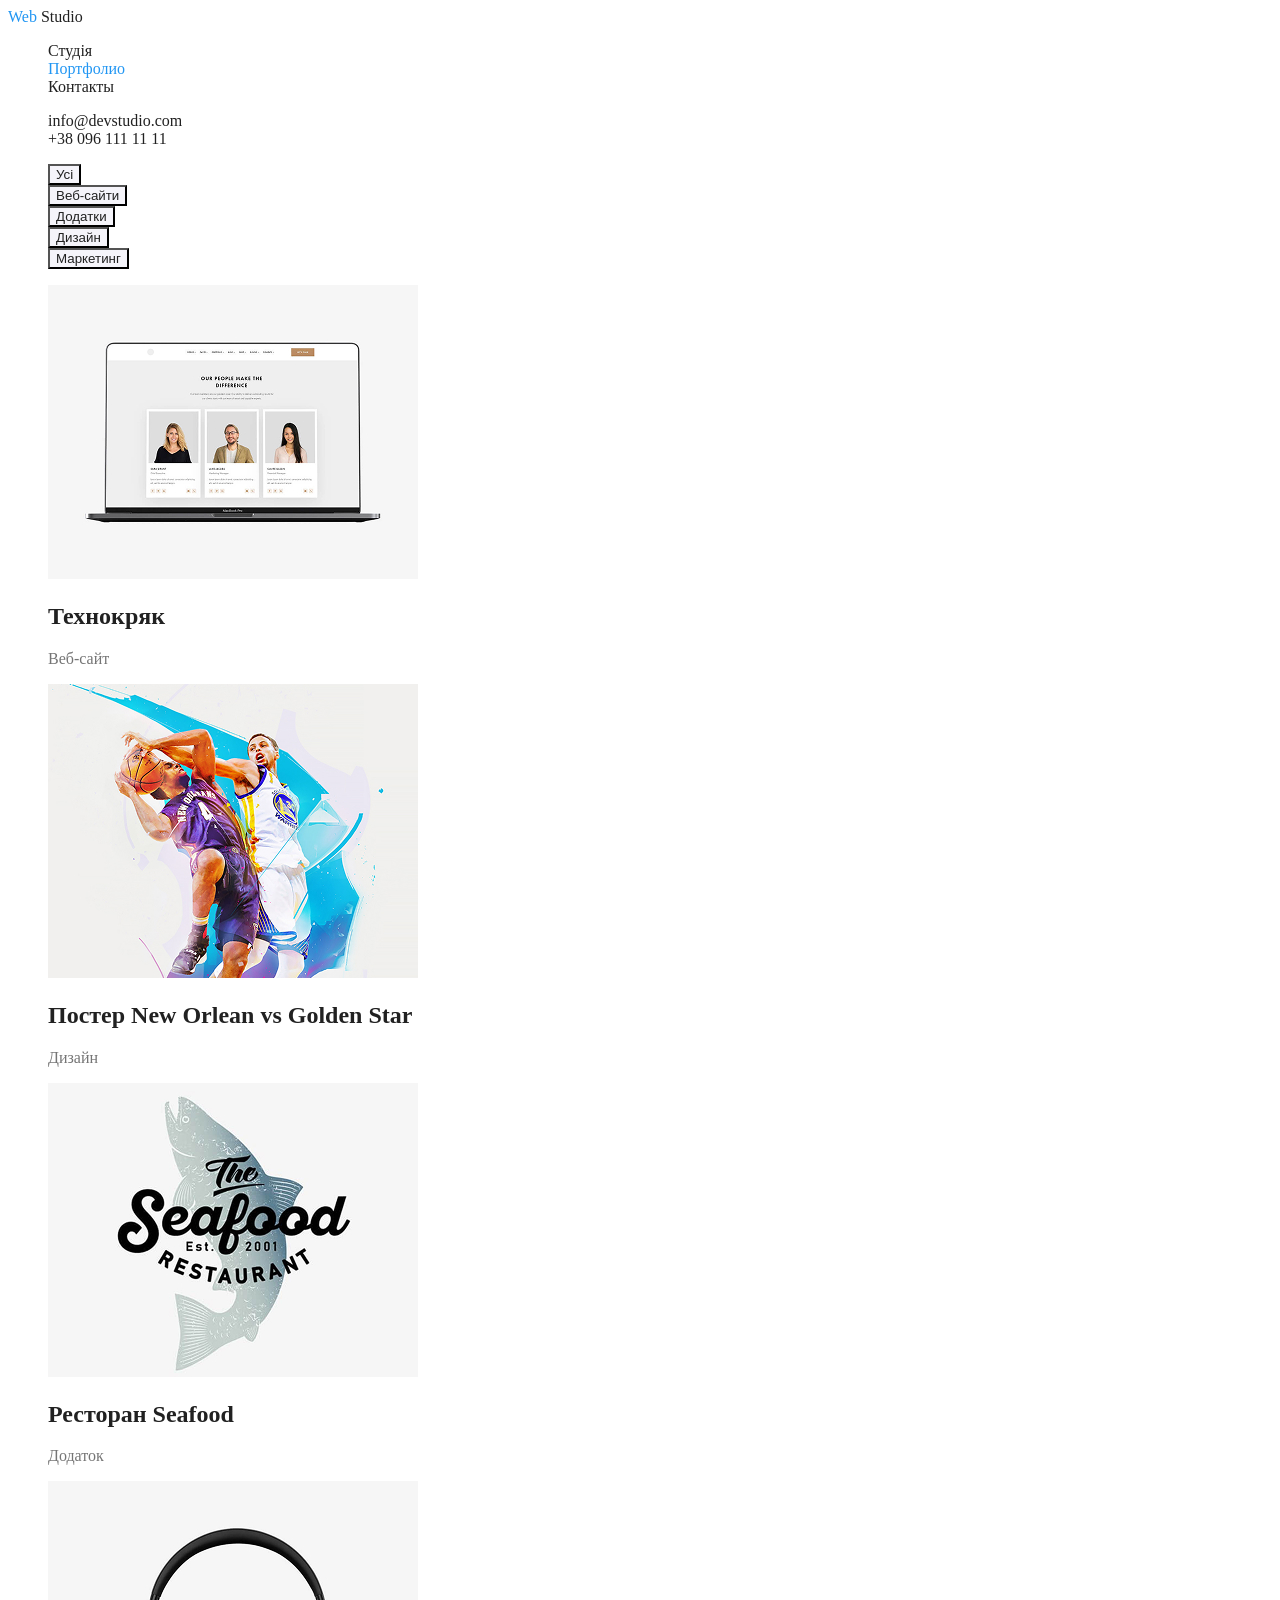
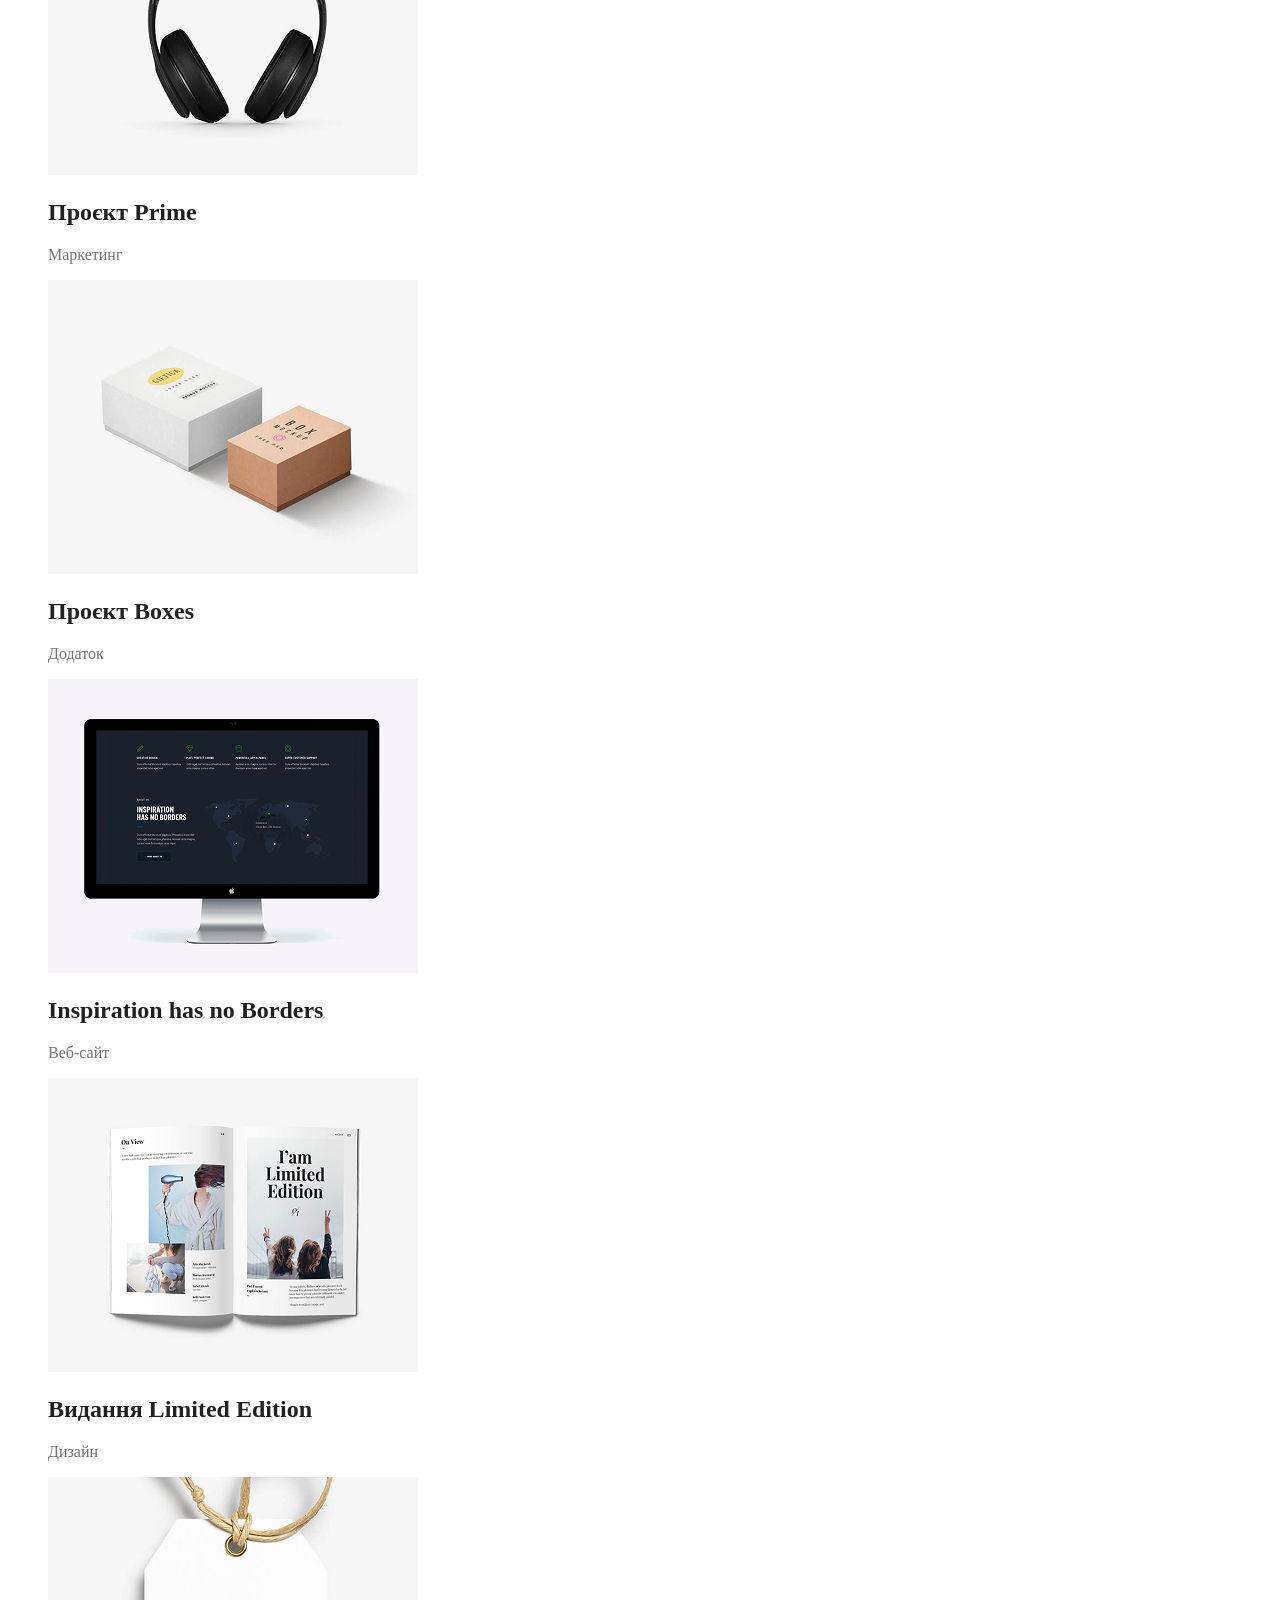
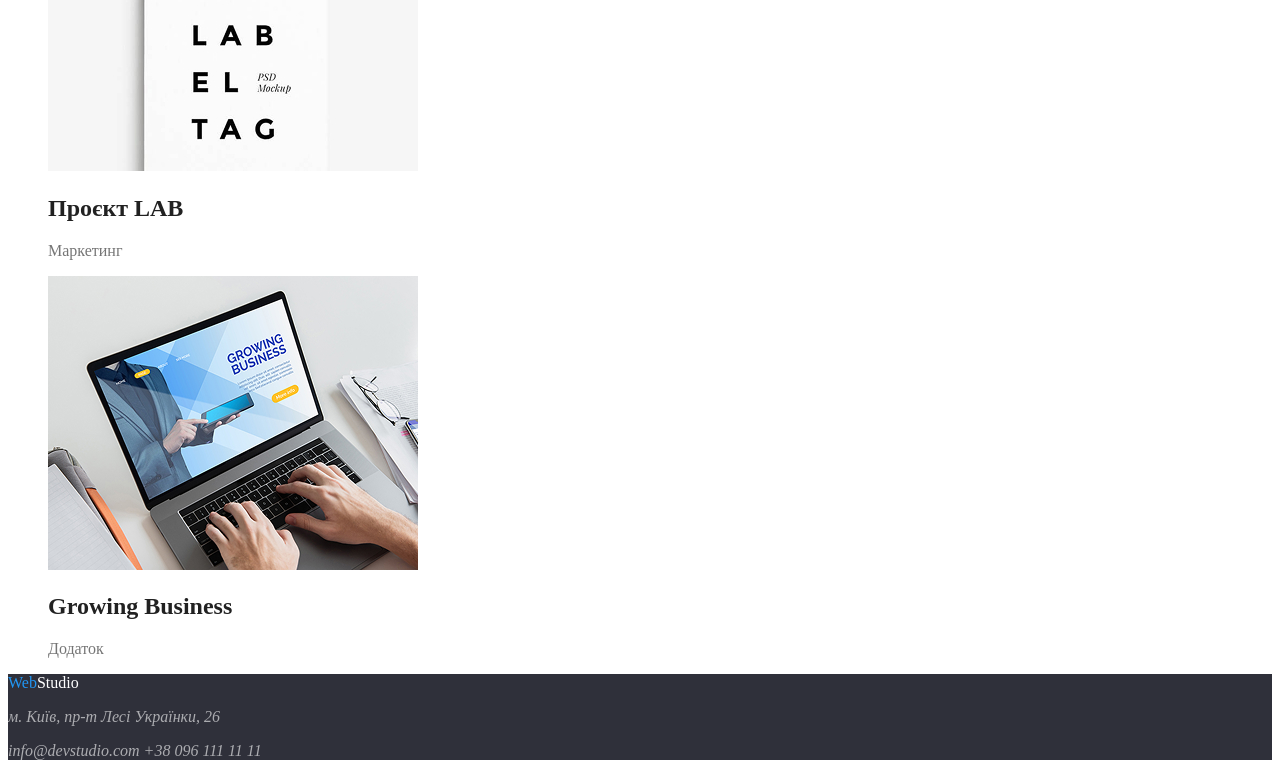
==== portfolio.html @ 370b7105 "addfiles" ====
<!DOCTYPE html>
<html lang="uk">

<head>
    <meta charset="UTF-8">
    <meta name="viewport" content="width=device-width, initial-scale=1.0">
    <link rel="stylesheet" href="./css/syle.css">
    <title>Web Studio</title>
</head>

<body>
     <header>
        <a href="./" class="logo"> <span class="logo-accent">Web </span>Studio</a>
        <nav>
            <ul class="nav">
                <li><a href="./" class="nav-link ">Студія</a></li>
                <li><a href="./portfolio.html" class="nav-link current ">Портфолио</a></li>
                <li><a href="./contact.html" class="nav-link ">Контакты</a></li>
            </ul>
        </nav>
        <ul class="auth-nav">
            <li><a href="mailto:info@devstudio.com" class="auth-nav-link">info@devstudio.com</a></li>
            <li><a href="tel:+380961111111" class="auth-nav-link">+38 096 111 11 11</a></li>
        </ul>
    </header>
    <main>
<section>
    <h1 class="visually-hidden">Gallery</h1>
    <ul>
        <li><button type="button" class="button-gallery">Усі</button></li>
        <li><button type="button" class="button-gallery">Веб-сайти</button></li>
        <li><button type="button" class="button-gallery">Додатки</button></li>
        <li><button type="button" class="button-gallery">Дизайн</button></li>
        <li><button type="button" class="button-gallery">Маркетинг</button></li>
    </ul>
    <ul>
        <li>
            <a href="">
                <img src="./images/gallery1.jpg" alt="" width="370"></img>
                    <h2 class="gallery-title">Технокряк</h2>
                    <p class="gallery-text" >Веб-сайт</p>
                
            </a>
        </li>
        <li>
            <a href="">
                <img src="./images/gallery2.jpg" alt="" width="370"></img>
                    <h2 class="gallery-title">Постер New Orlean vs Golden Star </h2>
                    <p class="gallery-text">Дизайн</p>
                
            </a>
        </li>
        <li>
            <a href="">
                <img src="./images/gallery3.jpg" alt="">   </img>
                    <h2 class="gallery-title">Ресторан Seafood</h2>
                    <p class="gallery-text">Додаток</p>
             
            </a>
        </li>
        <li>
            <a href="">
                <img src="./images/gallery4.jpg" alt=""></img>
                    <h2 class="gallery-title">Проєкт Prime</h2>
                    <p class="gallery-text">Маркетинг</p>
                
            </a>
        </li>
        <li>
            <a href="">
                <img src="./images/gallery5.jpg" alt=""> </img>
                    <h2 class="gallery-title">Проєкт Boxes</h2>
                    <p class="gallery-text">Додаток</p>
               
            </a>
        </li>
        <li>
            <a href="">
                <img src="./images/gallery6.jpg" alt="">  </img>
                    <h2 class="gallery-title">Inspiration has no Borders</h2>
                    <p class="gallery-text">Веб-сайт</p>
              
            </a>
        </li>
        <li>
            <a href="">
                <img src="./images/gallery7.jpg" alt=""> </img>
                    <h2 class="gallery-title">Видання Limited Edition</h2>
                    <p class="gallery-text">Дизайн</p>
               
            </a>
        </li>
        <li>
            <a href="">
                <img src="./images/gallery8.jpg" alt=""></img>
                    <h2 class="gallery-title">Проєкт LAB</h2>
                    <p class="gallery-text">Маркетинг</p>
                
            </a>
        </li>
        <li>
            <a href="">
                <img src="./images/gallery9.jpg" alt="" width="370"></img>
                    <h2 class="gallery-title">Growing Business</h2>
                    <p class="gallery-text">Додаток</p>
                
            </a>
        </li>
    </ul>
</section>
    </main>

    <footer class="footer">
        <a href="" class="footer-logo"><span class="footer-logo-accent">Web</span>Studio</a>
        <address class="address">
            <p>м. Київ, пр-т Лесі Українки, 26</p>
            <a href="mailto:info@devstudio.com">info@devstudio.com</a>
            <a href="tel:+380961111111">+38 096 111 11 11</a>
        </address>
       

    </footer>
</body>

</html>
---- css/syle.css ----
:root{
    --primary-text-color:#757575;
    --secondary-text-color:#212121;
    --accent-color:#2196F3;
    --bg-color:#ffffff;
    --section-color:#F5F4FA;
    --footer-color:#2F303A;
    --footer-addres-color:rgba(255,255,255,0.6);
    --button-gallery-bg:#F5F4FA;
}
body{
    background-color: var(--bg-color);
    color: var(--primary-text-color);
}
ul{
    list-style: none;
}
a{
    text-decoration: none;
}
.visually-hidden {
  position: absolute;
  width: 1px;
  height: 1px;
  margin: -1px;
  border: 0;
  padding: 0;
  
  white-space: nowrap;
  clip-path: inset(100%);
  clip: rect(0 0 0 0);
  overflow: hidden;
}
.logo{
    color: var(--secondary-text-color);
}
.logo-accent{
    color: var(--accent-color);
}
.nav-link{
    color: var(--secondary-text-color);
}
.nav-link:hover, .nav-link:focus{
    color: var(--accent-color);
}
.nav-link.current{
    color: var(--accent-color);

}
.auth-nav-link{
    color: var(--secondary-text-color);
}
.auth-nav-link:hover, .auth-nav-link:focus{
    color: var(--accent-color);
}


.hero{
    background-color: var(--secondary-text-color);
}
.hero-title{
    color: var(--bg-color);
}
.button{
 color: var(--bg-color);
 background-color: var(--accent-color);   
}

.advantages-title{
    color: var(--secondary-text-color);
}
            
.work-title,.commamd-title, .command-name{
    color: var(--secondary-text-color);
}

.footer{
    background-color: var(--footer-color);
}
.footer-logo{
    color: var(--bg-color);
}
.footer-logo-accent{
    color: var(--accent-color);
}
.address, .address a{
    color: var(--footer-addres-color);
}





/* Portfolio */
.button-gallery{
    color: var(--secondary-text-color);
    background: var(--button-gallery-bg);
}
.button-gallery:hover, .button-gallery:focus{
    color: var(--bg-color);
    background-color: var(--accent-color);;
}
.gallery-title{
    color: var(--secondary-text-color);
}
.gallery-text{
    color: var(--primary-text-color);
}
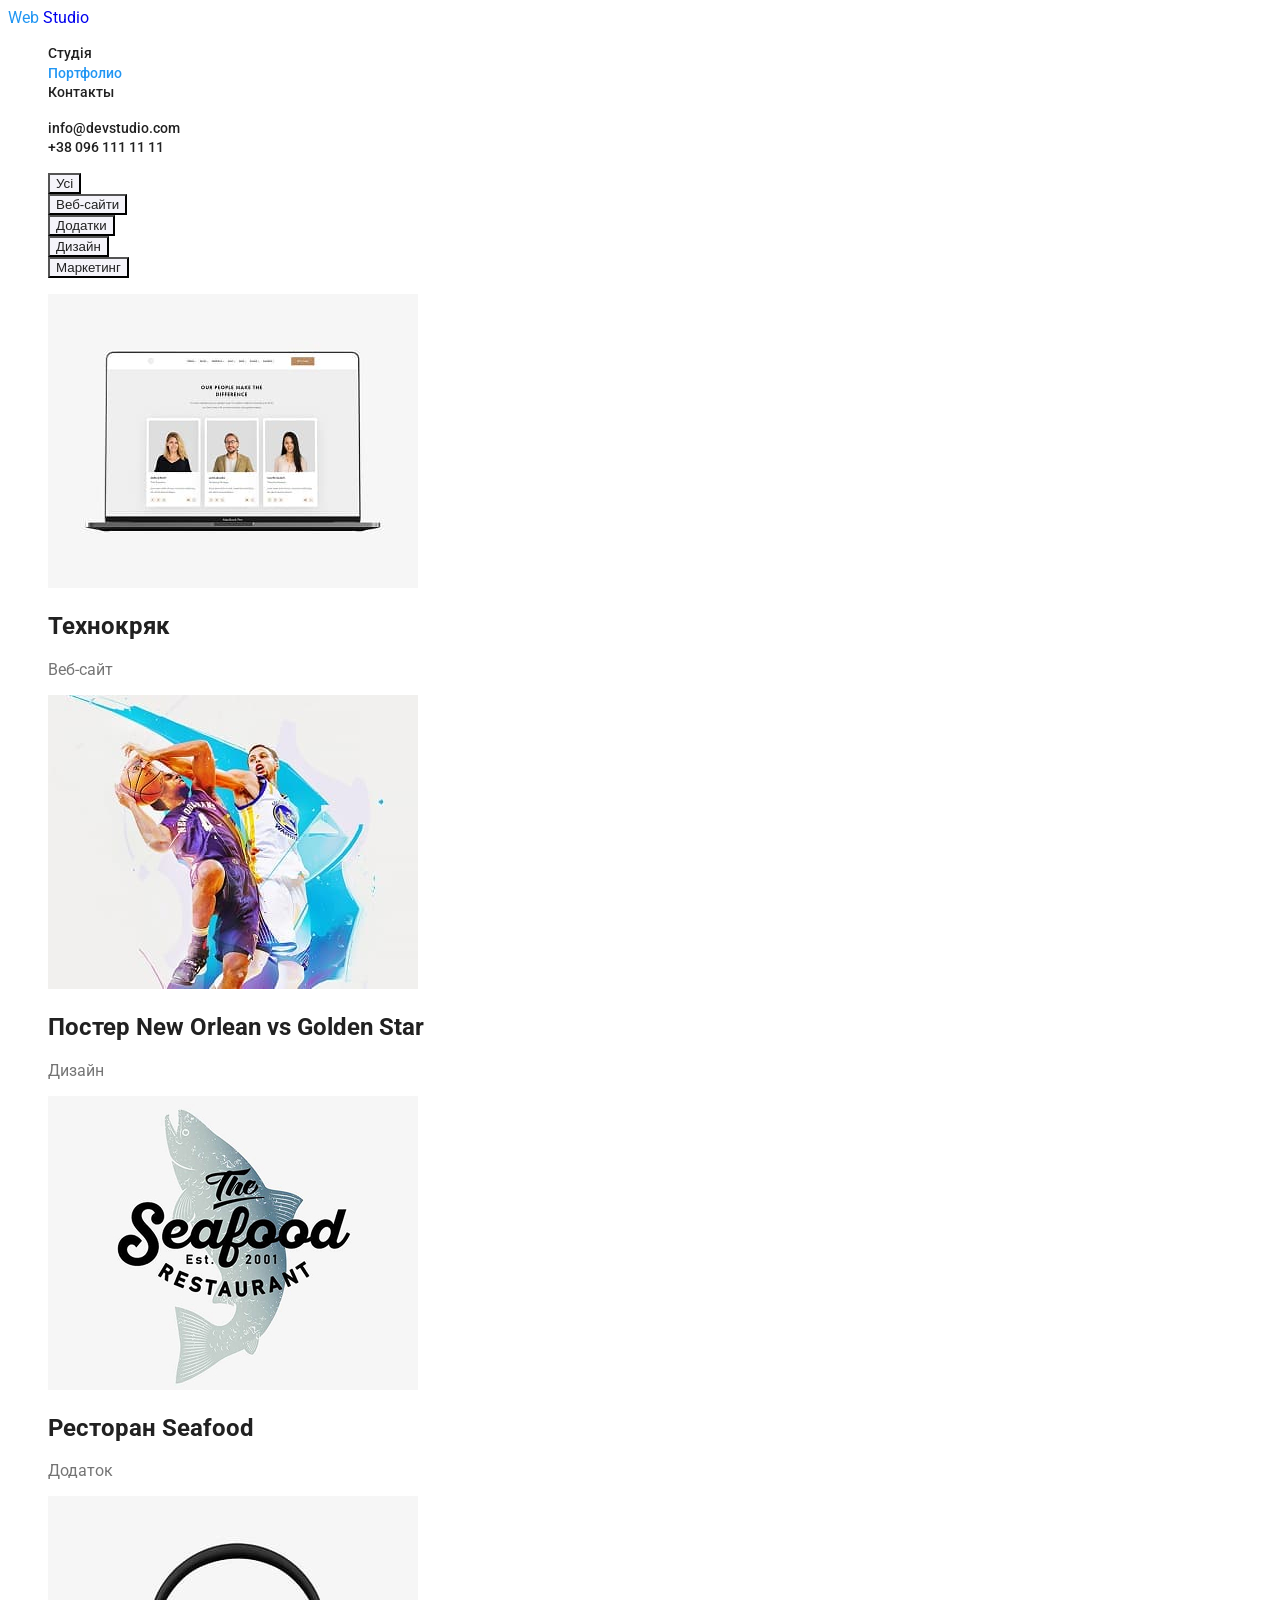
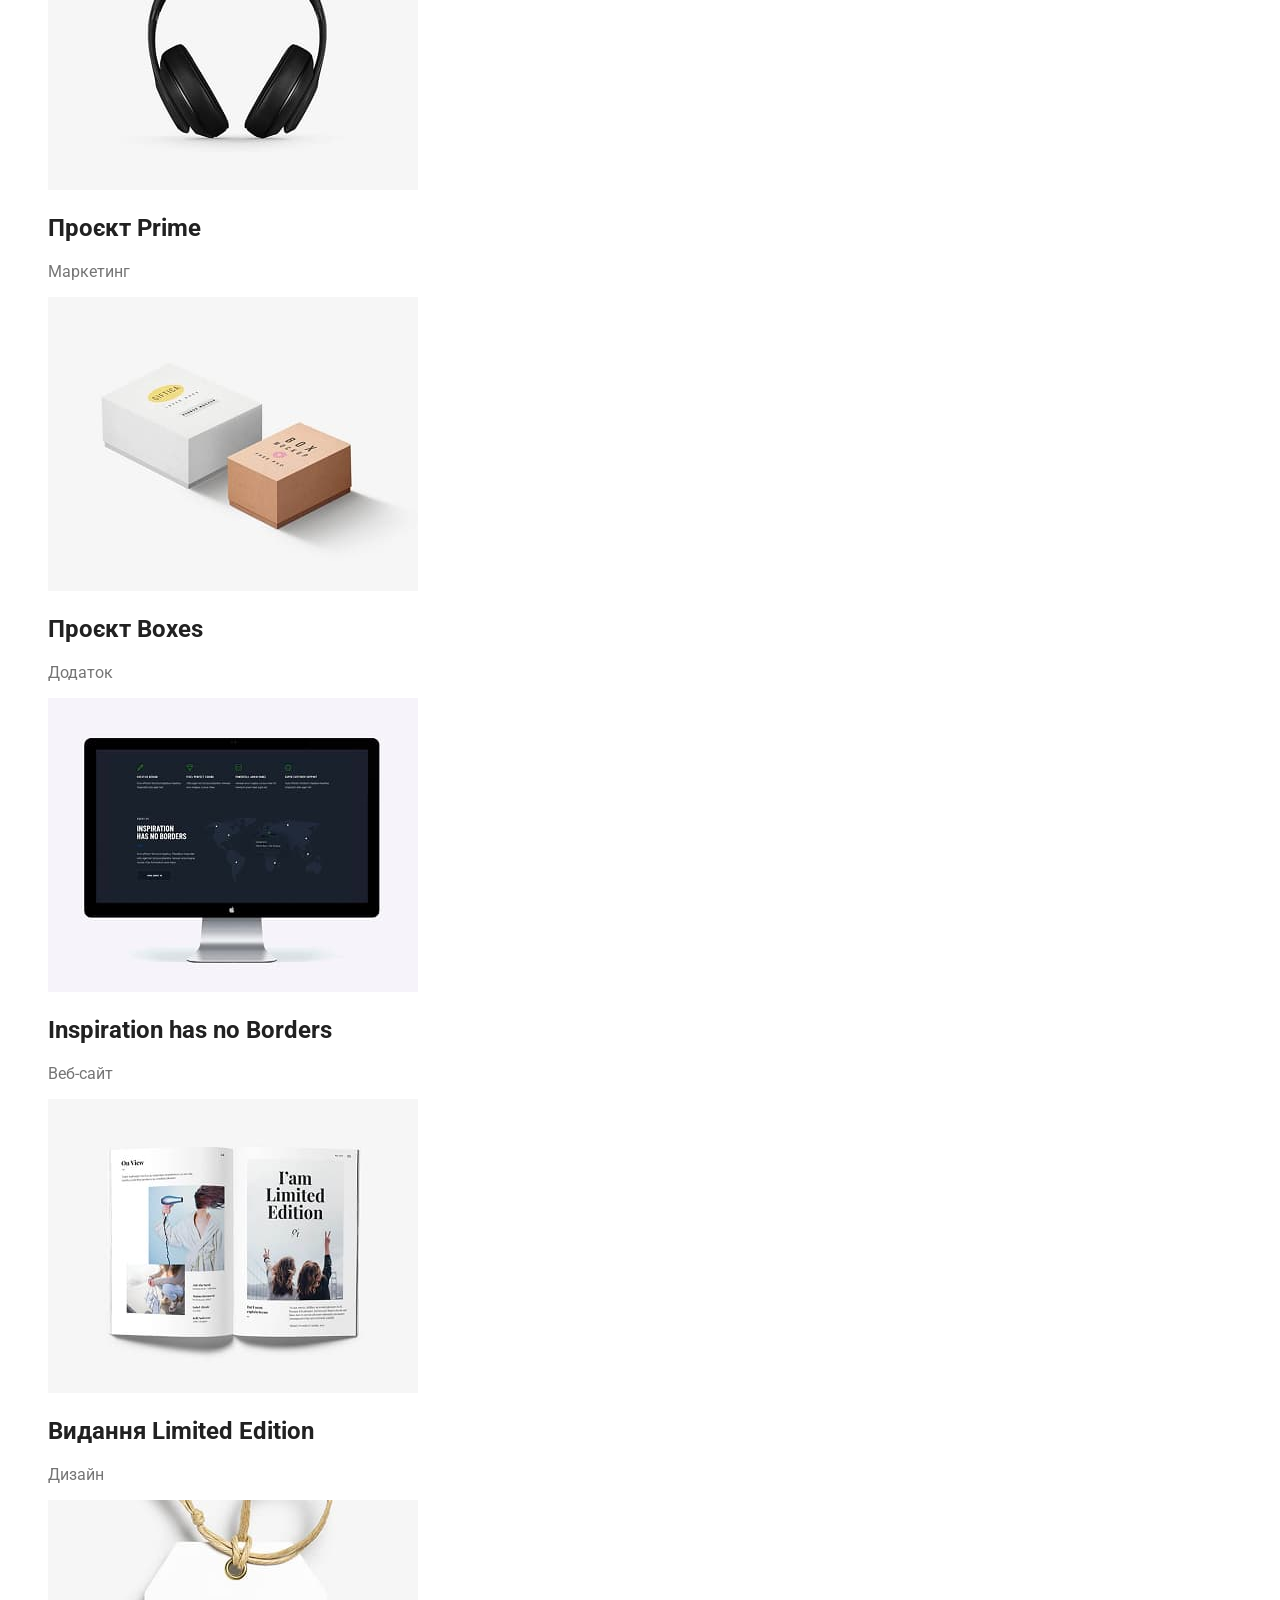
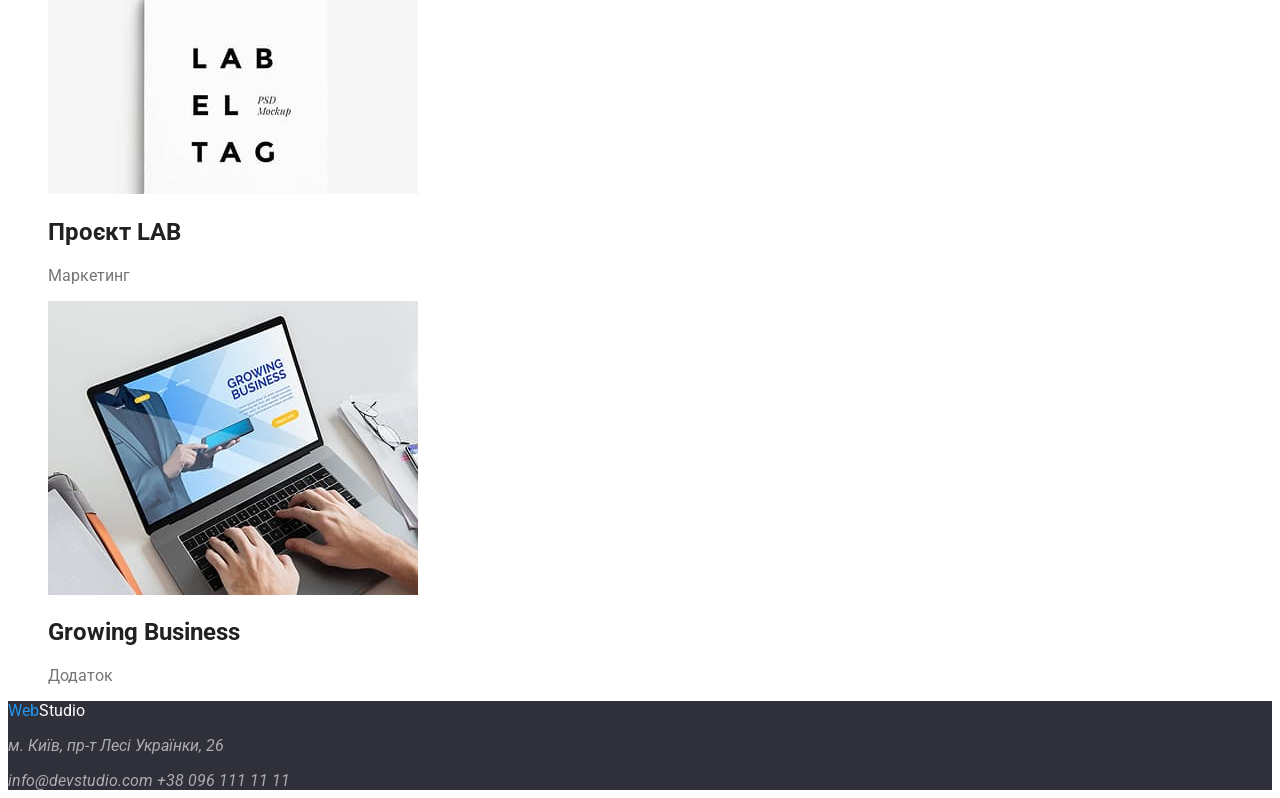
==== commit 310e228e: "add css" ====
--- a/portfolio.html
+++ b/portfolio.html
@@ -6,6 +6,9 @@
     <meta name="viewport" content="width=device-width, initial-scale=1.0">
     <link rel="stylesheet" href="./css/syle.css">
     <title>Web Studio</title>
+    <link rel="preconnect" href="https://fonts.googleapis.com">
+    <link rel="preconnect" href="https://fonts.gstatic.com" crossorigin>
+    <link href="https://fonts.googleapis.com/css2?family=Raleway:ital,wght@0,100..900;1,100..900&family=Roboto:ital,wght@0,100..900;1,100..900&display=swap" rel="stylesheet">
 </head>
 
 <body>
--- a/css/syle.css
+++ b/css/syle.css
@@ -11,6 +11,7 @@
 body{
     background-color: var(--bg-color);
     color: var(--primary-text-color);
+    font-family: "Roboto", sans-serif;
 }
 ul{
     list-style: none;
@@ -24,21 +25,28 @@
   height: 1px;
   margin: -1px;
   border: 0;
-  padding: 0;
-  
+  padding: 0;  
   white-space: nowrap;
   clip-path: inset(100%);
   clip: rect(0 0 0 0);
   overflow: hidden;
 }
-.logo{
+.header-logo{
+    font-family: "Raleway", sans-serif;
+    font-weight: 700;
+    font-size: 28px;
+    line-height: 1.5;
     color: var(--secondary-text-color);
 }
 .logo-accent{
     color: var(--accent-color);
 }
-.nav-link{
+.nav-link, .auth-nav-link{
     color: var(--secondary-text-color);
+    font-size: 14px;
+    font-weight: 500;
+    line-height: 1.33;
+
 }
 .nav-link:hover, .nav-link:focus{
     color: var(--accent-color);
@@ -54,24 +62,43 @@
     color: var(--accent-color);
 }
 
-
+/* -------------------HERO------------------ */
 .hero{
     background-color: var(--secondary-text-color);
 }
 .hero-title{
     color: var(--bg-color);
+    font-weight: 900;
+    font-size: 44px;
+    line-height: 1.36;
+    text-align: center;
+
 }
 .button{
  color: var(--bg-color);
- background-color: var(--accent-color);   
+ background-color: var(--accent-color); 
+ cursor: pointer;  
+}
+.hero-button{
+    font-size: 16px;
+    line-height: 1.85;
+    font-weight: 700;
 }
 
 .advantages-title{
     color: var(--secondary-text-color);
+    font-weight: 700;
+    font-size: 14px;
+    line-height: 1.33;
 }
-            
+.advantages-text{
+font-size: 14px;
+line-height: 1.71;
+letter-spacing: 3%;
+}            
 .work-title,.commamd-title, .command-name{
     color: var(--secondary-text-color);
+   
 }
 
 .footer{
@@ -106,3 +133,4 @@
 .gallery-text{
     color: var(--primary-text-color);
 }
+
